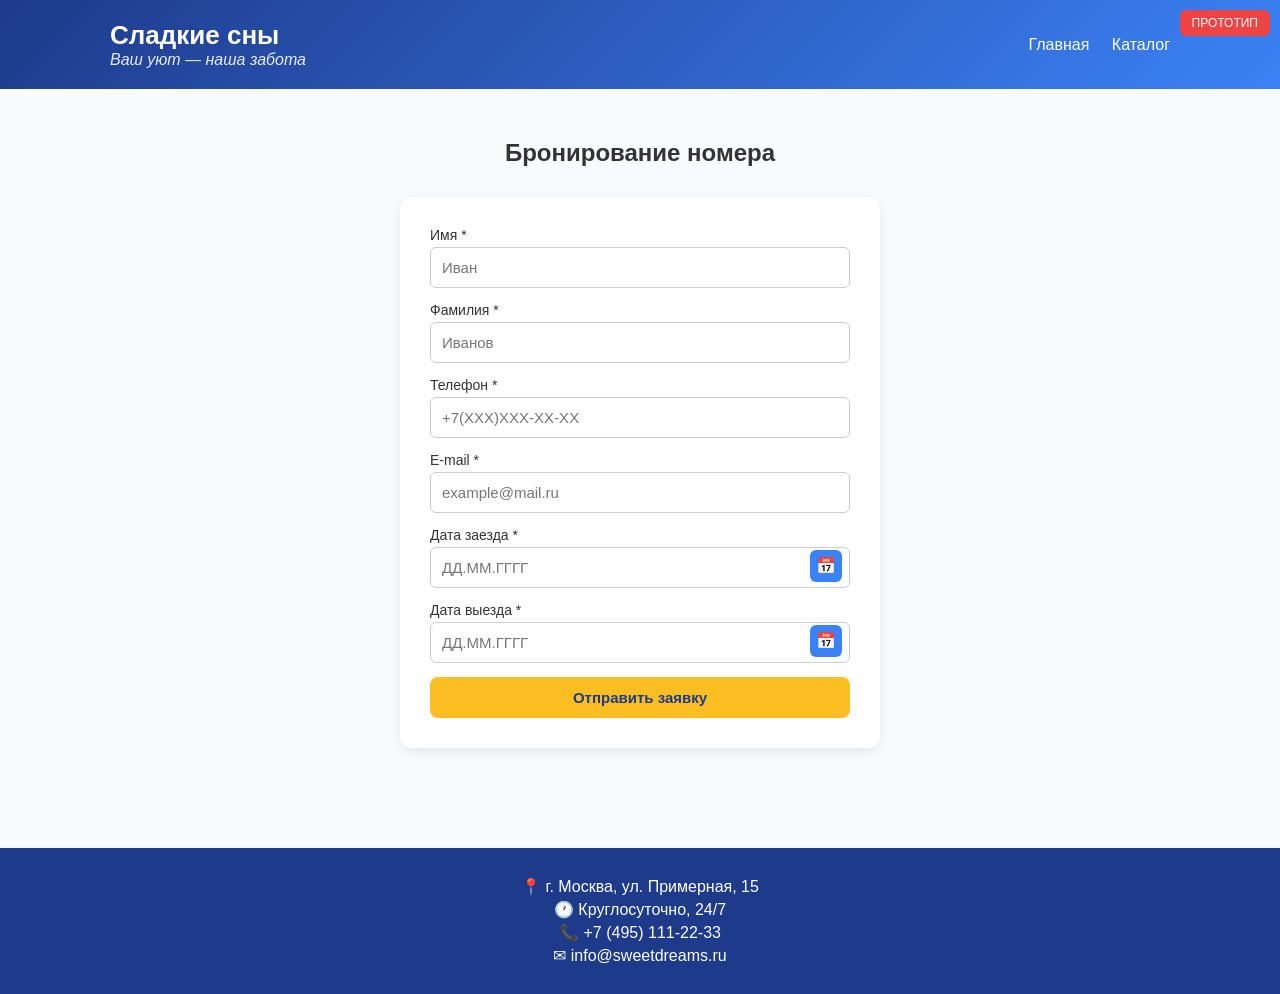
==== booking.html @ cb18559c "Create booking.html" ====
<!DOCTYPE html>
<html lang="ru">
<head>
    <meta charset="UTF-8">
    <meta name="viewport" content="width=device-width, initial-scale=1.0">
    <title>ПРОТОТИП — Бронирование | Сладкие сны</title>
    <link rel="stylesheet" href="css/style.css">
</head>
<body>
    <span class="badge">ПРОТОТИП</span>

    <header class="header">
        <div class="container">
            <div>
                <h1 class="logo">Сладкие сны</h1>
                <p class="slogan">Ваш уют — наша забота</p>
            </div>
            <nav class="nav">
                <a href="index.html">Главная</a>
                <a href="catalog.html">Каталог</a>
            </nav>
        </div>
    </header>

    <section class="section">
        <div class="container">
            <h2>Бронирование номера</h2>

            <form class="form" onsubmit="return false;">
                <label>Имя *
                    <input type="text" placeholder="Иван">
                </label>
                <label>Фамилия *
                    <input type="text" placeholder="Иванов">
                </label>
                <label>Телефон *
                    <input type="text" placeholder="+7(XXX)XXX-XX-XX">
                </label>
                <label>E-mail *
                    <input type="text" placeholder="example@mail.ru">
                </label>
                <label>Дата заезда *
                    <div class="date-wrap">
                        <input type="text" placeholder="ДД.ММ.ГГГГ">
                        <span>📅</span>
                    </div>
                </label>
                <label>Дата выезда *
                    <div class="date-wrap">
                        <input type="text" placeholder="ДД.ММ.ГГГГ">
                        <span>📅</span>
                    </div>
                </label>
                <button class="btn">Отправить заявку</button>
            </form>
        </div>
    </section>

    <footer class="footer">
        <div class="container">
            <p>📍 г. Москва, ул. Примерная, 15</p>
            <p>🕐 Круглосуточно, 24/7</p>
            <p>📞 +7 (495) 111-22-33</p>
            <p>✉ info@sweetdreams.ru</p>
        </div>
    </footer>
</body>
</html>
---- css/style.css ----
* { margin: 0; padding: 0; box-sizing: border-box; }

body {
    font-family: 'Segoe UI', sans-serif;
    background: #f9fafb;
    color: #333;
}

.container {
    max-width: 1100px;
    margin: 0 auto;
    padding: 0 20px;
}

/* Шапка */
.header {
    background: linear-gradient(135deg, #1e3a8a, #3b82f6);
    color: #fff;
    padding: 20px 0;
}
.header .container {
    display: flex;
    justify-content: space-between;
    align-items: center;
    flex-wrap: wrap;
    gap: 10px;
}
.logo { font-size: 26px; }
.slogan { font-style: italic; opacity: .9; }
.nav a { color: #fff; margin-left: 18px; text-decoration: none; }

/* Главный баннер */
.hero {
    background: linear-gradient(135deg, #3b82f6, #1e3a8a);
    color: #fff;
    text-align: center;
    padding: 70px 20px;
}
.hero h2 { font-size: 38px; margin-bottom: 15px; }
.hero p { margin-bottom: 25px; font-size: 18px; }

/* Кнопки */
.btn {
    display: inline-block;
    padding: 12px 26px;
    background: #fbbf24;
    color: #1e3a8a;
    border: none;
    border-radius: 8px;
    font-weight: bold;
    font-size: 15px;
    cursor: pointer;
}
.btn-white { background: #fff; }

/* Секции */
.section { padding: 50px 0; }
.section h2 { text-align: center; margin-bottom: 30px; }

/* Карточки */
.cards {
    display: grid;
    grid-template-columns: repeat(auto-fit, minmax(260px, 1fr));
    gap: 24px;
}
.card {
    background: #fff;
    border-radius: 12px;
    overflow: hidden;
    box-shadow: 0 4px 12px rgba(0, 0, 0, .08);
}
.card.simple { padding: 25px; text-align: center; }
.card img { width: 100%; height: 180px; object-fit: cover; }
.card .body { padding: 15px 18px; }
.card .price { color: #1e3a8a; font-weight: bold; font-size: 18px; margin: 6px 0; }
.card .btn { margin-top: 10px; }

/* Фильтр */
.filter {
    display: flex;
    gap: 12px;
    justify-content: center;
    align-items: center;
    margin-bottom: 30px;
    flex-wrap: wrap;
}
.filter select { padding: 10px; border-radius: 6px; border: 1px solid #ccc; }

/* Форма бронирования */
.form {
    max-width: 480px;
    margin: 0 auto;
    background: #fff;
    padding: 30px;
    border-radius: 12px;
    box-shadow: 0 4px 12px rgba(0, 0, 0, .08);
    display: flex;
    flex-direction: column;
    gap: 14px;
}
.form label { font-weight: 500; font-size: 14px; }
.form input {
    width: 100%;
    padding: 11px;
    border: 1px solid #ccc;
    border-radius: 6px;
    margin-top: 4px;
    font-size: 15px;
}
.date-wrap { position: relative; }
.date-wrap input { padding-right: 46px; }
.date-wrap span {
    position: absolute;
    right: 8px;
    top: 50%;
    transform: translateY(-50%);
    background: #3b82f6;
    border-radius: 6px;
    width: 32px;
    height: 32px;
    display: flex;
    align-items: center;
    justify-content: center;
    font-size: 16px;
}

/* Подвал */
.footer {
    background: #1e3a8a;
    color: #fff;
    text-align: center;
    padding: 25px 0;
    margin-top: 50px;
}
.footer p { margin: 4px 0; }

/* Метка прототипа */
.badge {
    position: fixed;
    top: 10px;
    right: 10px;
    background: #ef4444;
    color: #fff;
    padding: 6px 12px;
    border-radius: 6px;
    font-size: 12px;
    z-index: 99;
}
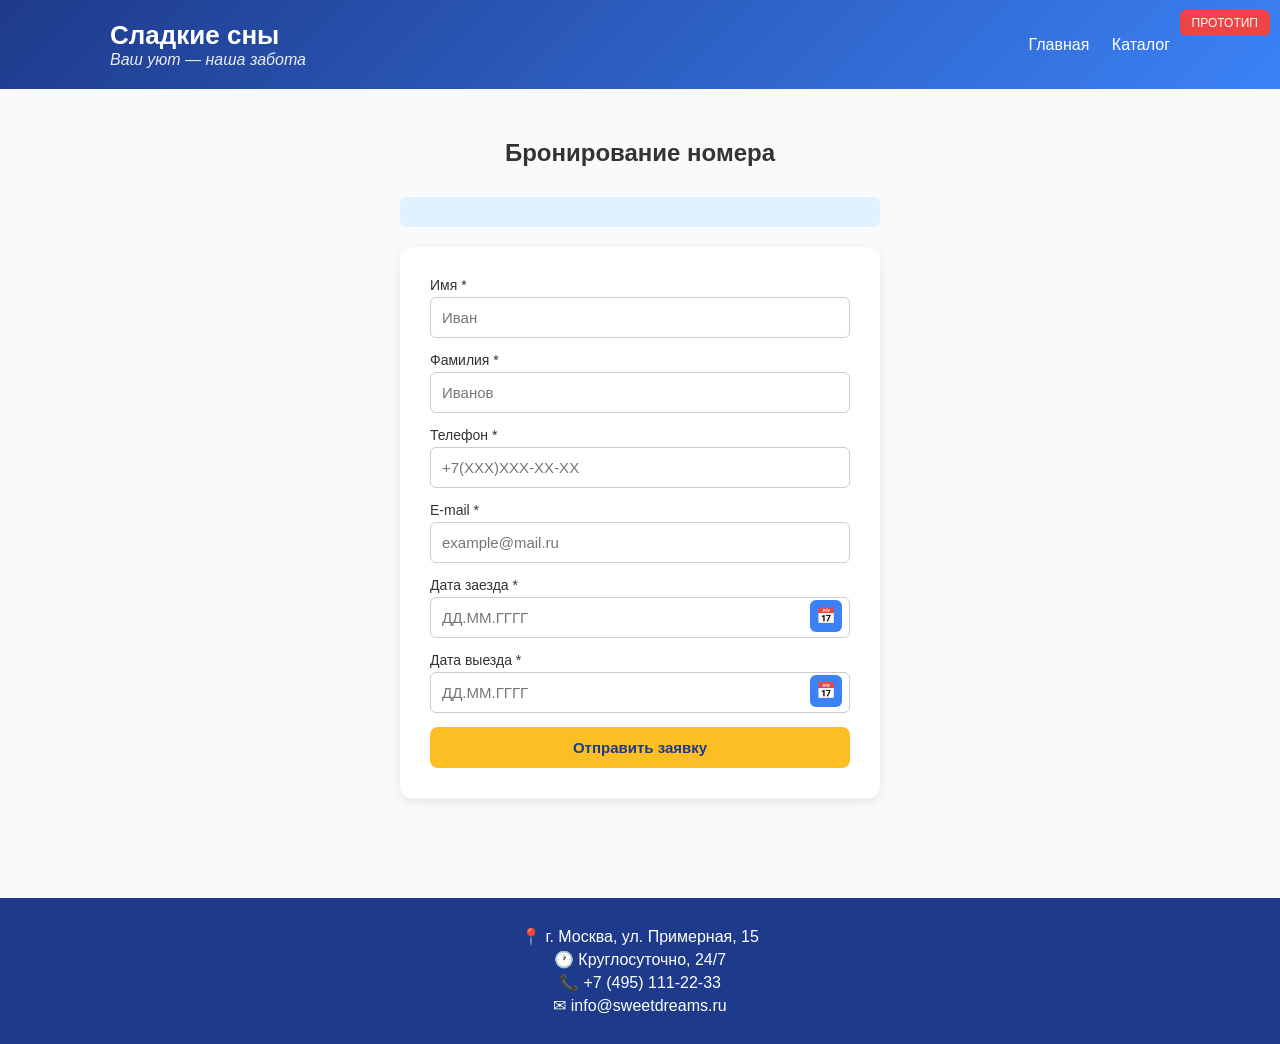
==== commit c9dfe30d: "Update booking.html" ====
--- a/booking.html
+++ b/booking.html
@@ -25,6 +25,8 @@
     <section class="section">
         <div class="container">
             <h2>Бронирование номера</h2>
+
+            <div id="roomInfo" class="room-info"></div>
 
             <form class="form" onsubmit="return false;">
                 <label>Имя *
@@ -64,5 +66,21 @@
             <p>✉ info@sweetdreams.ru</p>
         </div>
     </footer>
+
+    <script>
+        const rooms = {
+            1: { name: 'Стандартный', price: '3 500 ₽/сутки' },
+            2: { name: 'Студия', price: '5 500 ₽/сутки' },
+            3: { name: 'Люкс', price: '9 000 ₽/сутки' },
+            4: { name: 'Стандартный', price: '3 200 ₽/сутки' },
+            5: { name: 'Студия', price: '6 000 ₽/сутки' },
+            6: { name: 'Люкс', price: '10 000 ₽/сутки' }
+        };
+        const id = new URLSearchParams(location.search).get('room_id');
+        if (id && rooms[id]) {
+            document.getElementById('roomInfo').innerHTML =
+                '<h3>Вы бронируете: ' + rooms[id].name + '</h3><p>' + rooms[id].price + '</p>';
+        }
+    </script>
 </body>
 </html>
--- a/css/style.css
+++ b/css/style.css
@@ -146,3 +146,18 @@
     font-size: 12px;
     z-index: 99;
 }
+/* Ссылка-кнопка (для «Забронировать») */
+a.btn {
+    text-decoration: none;
+    text-align: center;
+}
+
+/* Блок с информацией о выбранном номере */
+.room-info {
+    max-width: 480px;
+    margin: 0 auto 20px;
+    padding: 15px;
+    background: #e0f2fe;
+    border-radius: 8px;
+    text-align: center;
+}
